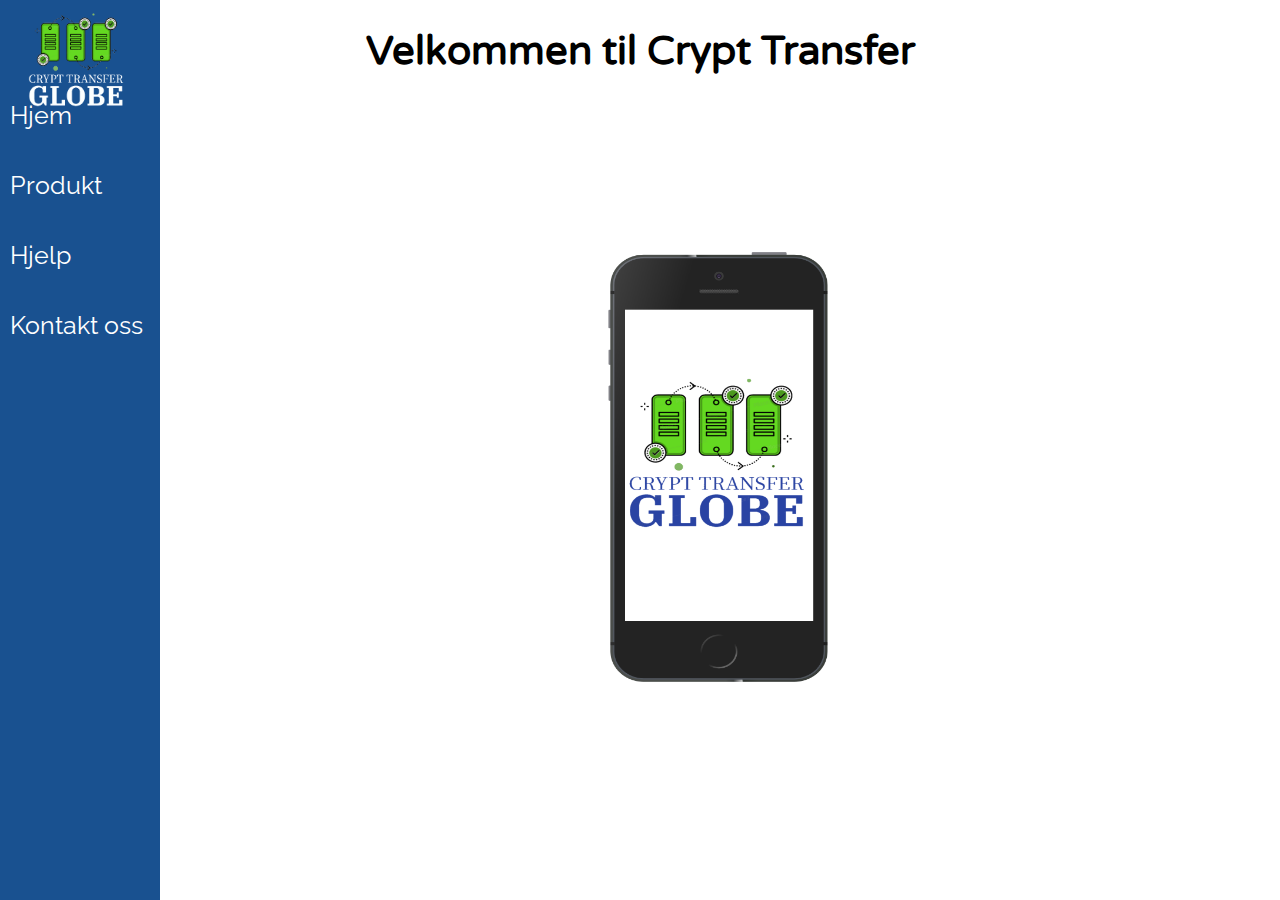
==== HTML/index.html @ 50c0e908 "Endra logoen til hvit skrift" ====
<!DOCTYPE html>
<html>
  <head>
  <link href="https://fonts.googleapis.com/css?family=Raleway|Varela+Round&display=swap" rel="stylesheet">
    <link href="../CSS/style.css" rel="stylesheet">
    <meta charset="utf-8">
    <title>Crypt transfer</title>
  </head>
  <body>

<div class="sidenav">
    <a href="#about">Hjem</a>
    <a href="#services">Produkt</a>
    <a href="#clients">Hjelp</a>
    <a href="#contacts">Kontakt oss</a>
</div>

<div class="h1">

    <h1>Velkommen til Crypt Transfer</h1>

</div>



<div class="logo">
<img src="../Bilder/MainLogo.png" alt="" width="100" height="100">
</div>



<div class="telefon">
<img src="../Bilder/tel.png" alt="" width="220" height="430">
</div>

</body>
</html>
---- CSS/style.css ----
body{
  font-family: 'Raleway', sans-serif;
  background-image: url('../bilder/bakgrunn.jpg');
  background-size: cover;
  font-family: sans-serif;
  font-size: 20px;

}



.sidenav{
  height: 100%;
  width:160px;
  position: fixed;
  z-index: 1;
  top:0;
  left:0;
  background-color:#195190;
  overflow-x: hidden;
  padding-top: 80px;
}

.sidenav a{
  padding: 20px 10px 20px 10px;
  text-decoration: none;
  font-size:25px;
  font-family: 'Raleway', sans-serif;
  color: white;
  display: block;

}

.sidenav a:hover{
  color:black;

}


.h1{
  font-size: 20px;
  font-family:'Varela Round', sans-serif;
  text-align:center;
}


.main{
  margin-left: 160px;
  font-size: 28px;
  padding:0px 10px;

}

.logo{
  margin-top: -90px;
  margin-left: 20px;
  position: absolute;
  z-index:2;

}

.telefon{
  margin-top: 150px;
  margin-left: 600px;
  z-index: 0;
  position: absolute;

}
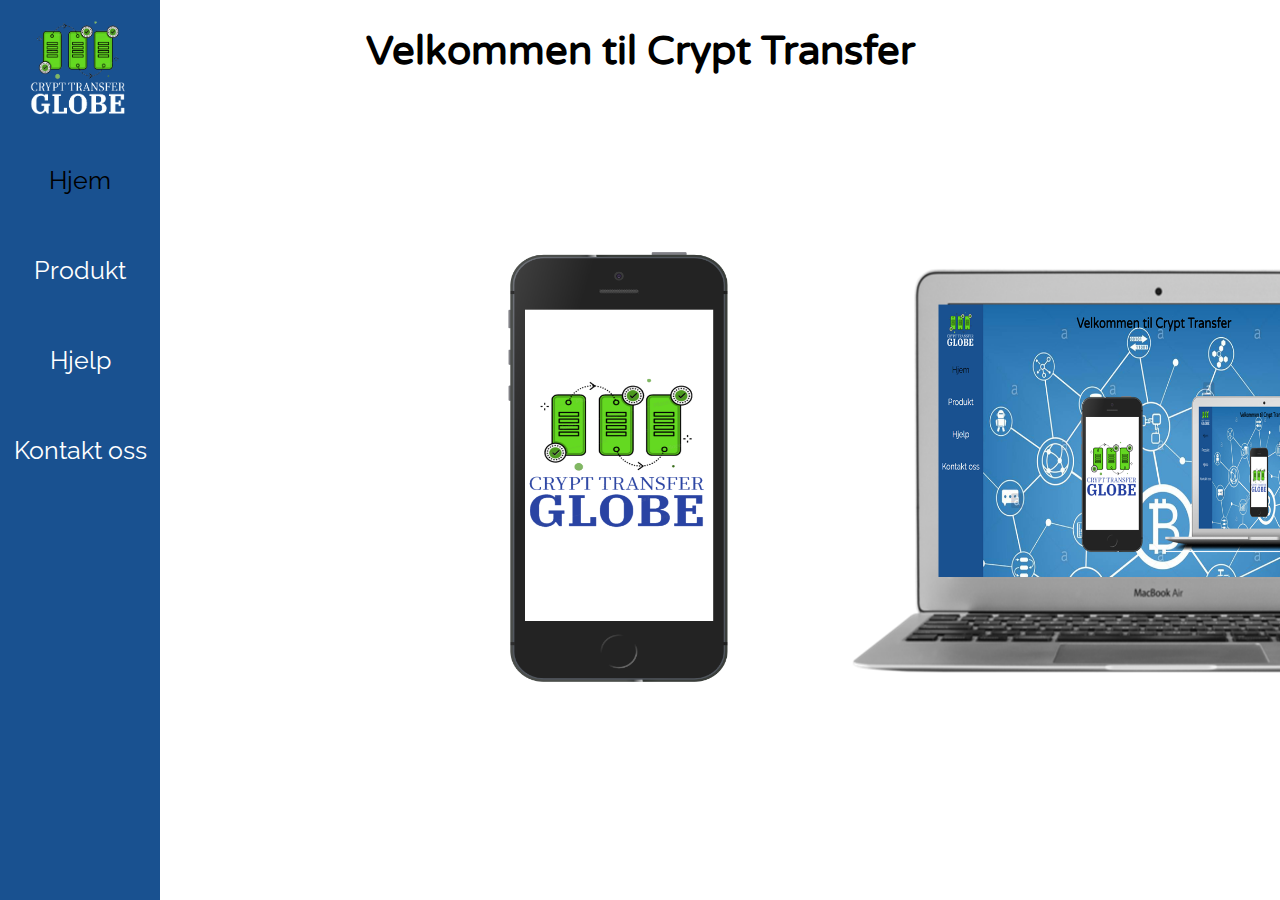
==== commit 16e9697f: "la til laptop bilde i forsiden" ====
--- a/HTML/index.html
+++ b/HTML/index.html
@@ -4,14 +4,17 @@
   <link href="https://fonts.googleapis.com/css?family=Raleway|Varela+Round&display=swap" rel="stylesheet">
     <link href="../CSS/style.css" rel="stylesheet">
     <meta charset="utf-8">
-    <title>Crypt transfer</title>
+    <title>Crypt Transfer</title>
   </head>
   <body>
 
 <div class="sidenav">
-    <a href="#about">Hjem</a>
+    <center><div class="logo">
+        <img src="../Bilder/MainLogo.png" alt="" width="100" height="100">
+    </div></center>
+    <a href="index.html"><label class="active">Hjem</label></a>
     <a href="#services">Produkt</a>
-    <a href="#clients">Hjelp</a>
+    <a href="hjelp.html">Hjelp</a>
     <a href="#contacts">Kontakt oss</a>
 </div>
 
@@ -23,15 +26,14 @@
 
 
 
-<div class="logo">
-<img src="../Bilder/MainLogo.png" alt="" width="100" height="100">
-</div>
-
-
 
 <div class="telefon">
 <img src="../Bilder/tel.png" alt="" width="220" height="430">
 </div>
 
+<div class="laptop">
+<img src="../Bilder/laptop.png" alt="" width="700" height="600">
+</div>
+
 </body>
 </html>
--- a/CSS/style.css
+++ b/CSS/style.css
@@ -4,7 +4,6 @@
   background-size: cover;
   font-family: sans-serif;
   font-size: 20px;
-
 }
 
 
@@ -21,7 +20,18 @@
   padding-top: 80px;
 }
 
+.logo{
+    margin-top: -60px;
+
+}
+
+.active{
+    color: black;
+}
+
 .sidenav a{
+  text-align: center;
+  margin-top: 20px;
   padding: 20px 10px 20px 10px;
   text-decoration: none;
   font-size:25px;
@@ -51,18 +61,19 @@
 
 }
 
-.logo{
-  margin-top: -90px;
-  margin-left: 20px;
+
+.telefon{
+  margin-top: 150px;
+  margin-left: 500px;
   position: absolute;
-  z-index:2;
 
 }
 
-.telefon{
-  margin-top: 150px;
-  margin-left: 600px;
-  z-index: 0;
+.laptop{
+  margin-top: 60px;
+  margin-left: 800px;
   position: absolute;
 
+
+
 }
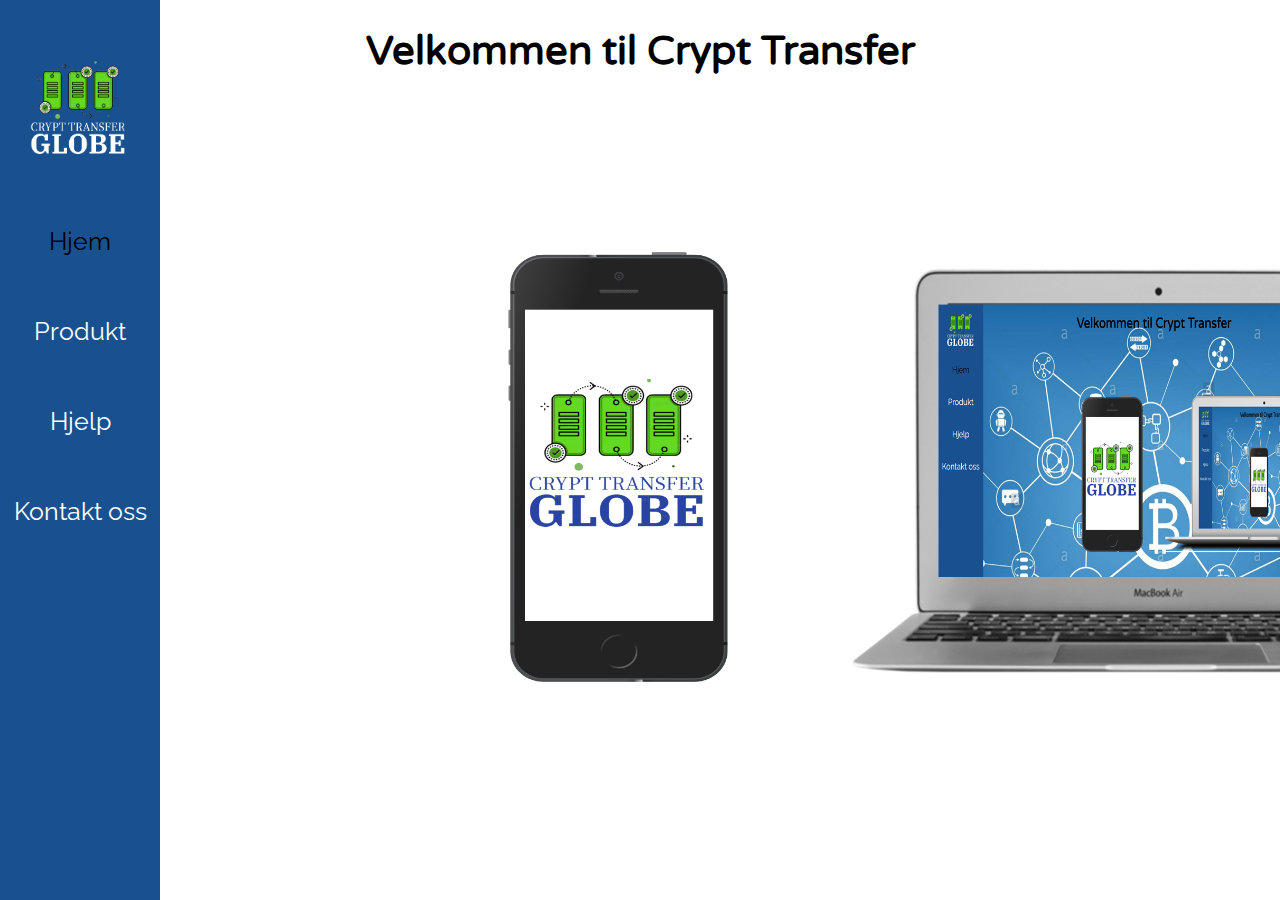
==== commit 3990af48: "Mekka bra side gutta" ====
--- a/HTML/index.html
+++ b/HTML/index.html
@@ -10,10 +10,12 @@
 
 <div class="sidenav">
     <center><div class="logo">
+      <a href="index.html">
         <img src="../Bilder/MainLogo.png" alt="" width="100" height="100">
+      </a>
     </div></center>
     <a href="index.html"><label class="active">Hjem</label></a>
-    <a href="#services">Produkt</a>
+    <a href="produkter.html">Produkt</a>
     <a href="hjelp.html">Hjelp</a>
     <a href="#contacts">Kontakt oss</a>
 </div>
--- a/CSS/style.css
+++ b/CSS/style.css
@@ -5,8 +5,6 @@
   font-family: sans-serif;
   font-size: 20px;
 }
-
-
 
 .sidenav{
   height: 100%;
@@ -73,7 +71,26 @@
   margin-top: 60px;
   margin-left: 800px;
   position: absolute;
+}
 
+.content, .header {
+  text-align: center;
+  margin: auto;
+  width: 75%;
+  color: white;
+}
 
+.content {
+  margin-top: 2em;
+  text-align: left;
+  background-color: #D7D7D7;
+  color: black;
+  box-shadow: 5px 10px #888888;
+  border-radius: 15px;
+  padding: 15px;
+  margin-left: 10em;
+}
 
+.content h3 {
+  text-align: center;
 }
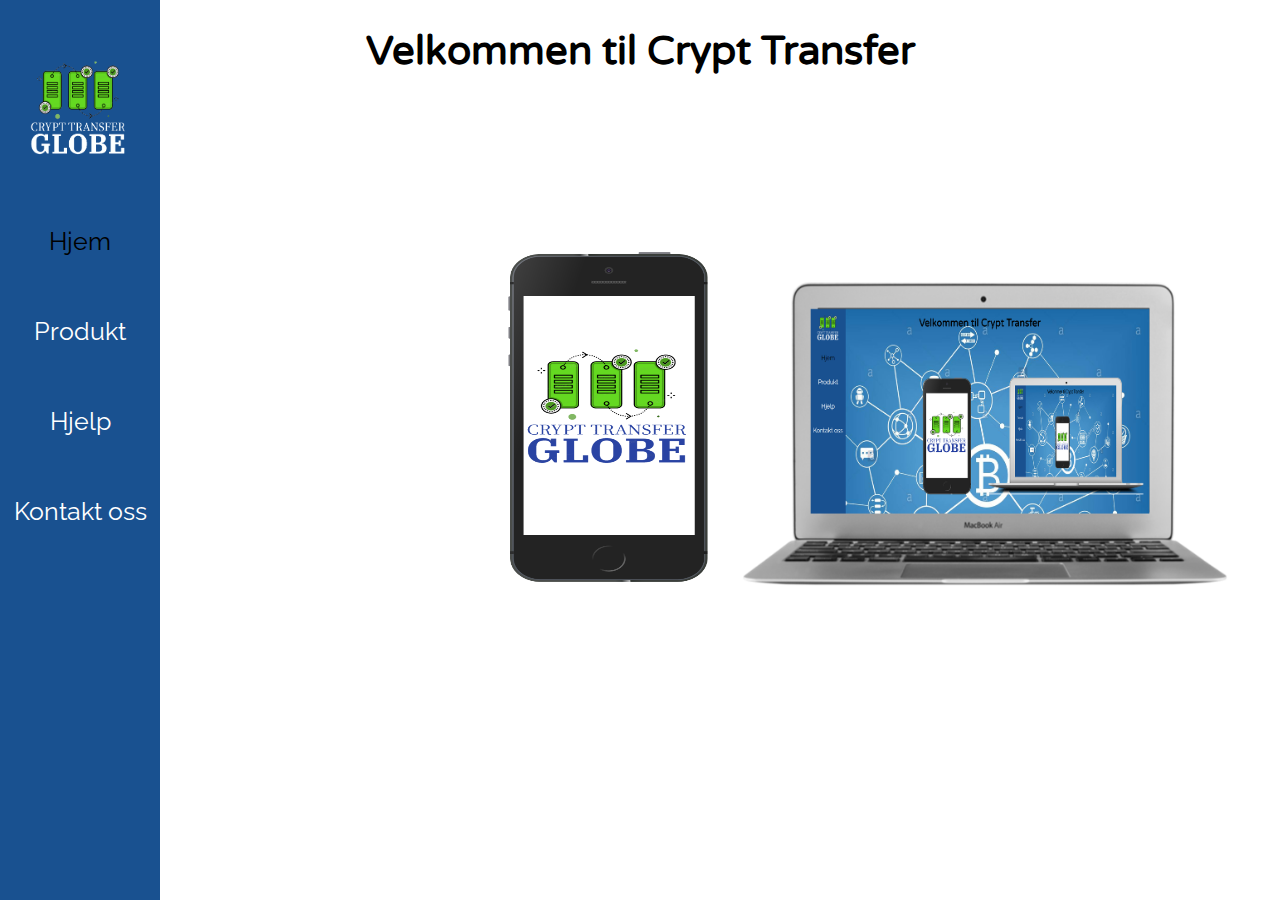
==== commit 2816644c: "endret forsiden" ====
--- a/HTML/index.html
+++ b/HTML/index.html
@@ -30,11 +30,11 @@
 
 
 <div class="telefon">
-<img src="../Bilder/tel.png" alt="" width="220" height="430">
+<img src="../Bilder/tel.png" alt="" width="200" height="330">
 </div>
 
 <div class="laptop">
-<img src="../Bilder/laptop.png" alt="" width="700" height="600">
+<img src="../Bilder/laptop.png" alt="" width="550" height="450">
 </div>
 
 </body>
--- a/CSS/style.css
+++ b/CSS/style.css
@@ -68,8 +68,8 @@
 }
 
 .laptop{
-  margin-top: 60px;
-  margin-left: 800px;
+  margin-top: 100px;
+  margin-left: 700px;
   position: absolute;
 }
 
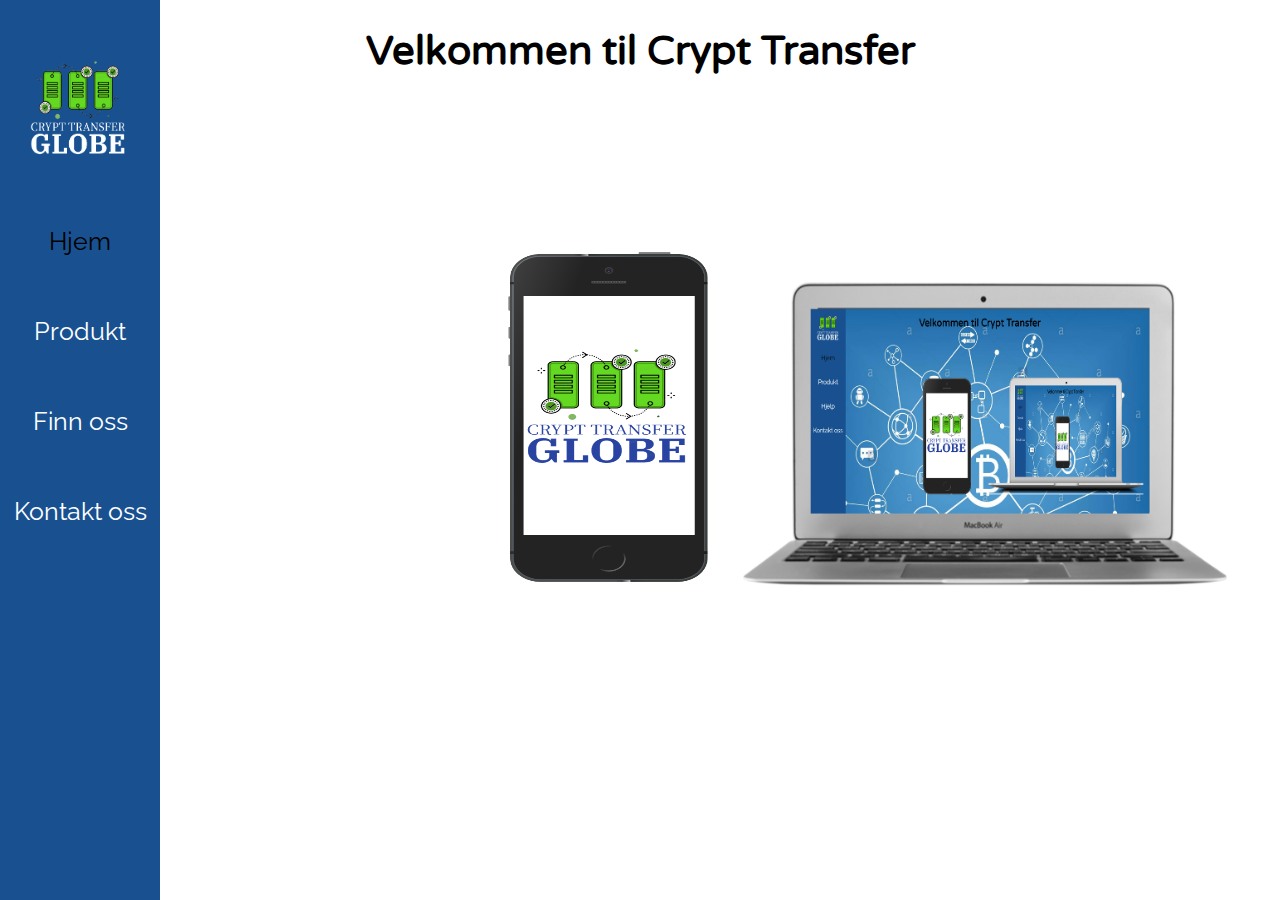
==== commit 4bdf101c: "Kilder til bilder og bakgrunn+ hjelp.html er nå finnoss.html" ====
--- a/HTML/index.html
+++ b/HTML/index.html
@@ -11,12 +11,12 @@
 <div class="sidenav">
     <center><div class="logo">
       <a href="index.html">
-        <img src="../Bilder/MainLogo.png" alt="" width="100" height="100">
+        <img src="../Bilder/MainLogo.png" alt="" width="100" height="100"> <!-- Lagde logoen på paint-->
       </a>
     </div></center>
     <a href="index.html"><label class="active">Hjem</label></a>
     <a href="produkter.html">Produkt</a>
-    <a href="hjelp.html">Hjelp</a>
+    <a href="hjelp.html">Finn oss</a>
     <a href="#contacts">Kontakt oss</a>
 </div>
 
@@ -30,11 +30,11 @@
 
 
 <div class="telefon">
-<img src="../Bilder/tel.png" alt="" width="200" height="330">
+<img src="../Bilder/tel.png" alt="" width="200" height="330"> <!-- Lagde på paint-->
 </div>
 
 <div class="laptop">
-<img src="../Bilder/laptop.png" alt="" width="550" height="450">
+<img src="../Bilder/laptop.png" alt="" width="550" height="450"> <!-- Lagde på paint-->
 </div>
 
 </body>
--- a/CSS/style.css
+++ b/CSS/style.css
@@ -1,6 +1,6 @@
 body{
   font-family: 'Raleway', sans-serif;
-  background-image: url('../bilder/bakgrunn.jpg');
+  background-image: url('../bilder/bakgrunn.jpg'); /*https://c8.alamy.com/comp/HGNJF7/blockchain-vector-illustration-background-HGNJF7.jpg*/
   background-size: cover;
   font-family: sans-serif;
   font-size: 20px;
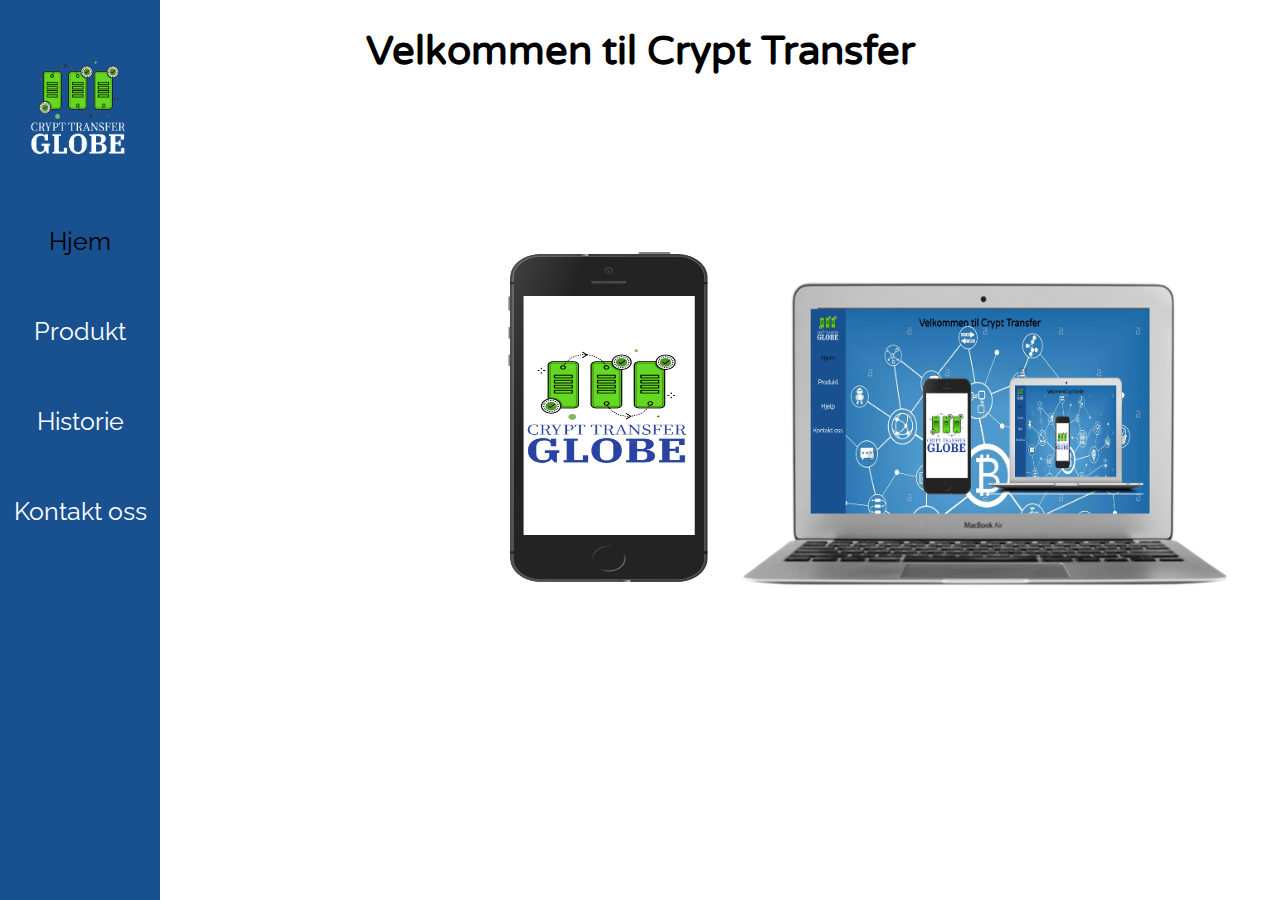
==== commit 3f8f8d8e: "Finnoss suger, endra til Historie. Fiksa hele historie." ====
--- a/HTML/index.html
+++ b/HTML/index.html
@@ -16,7 +16,7 @@
     </div></center>
     <a href="index.html"><label class="active">Hjem</label></a>
     <a href="produkter.html">Produkt</a>
-    <a href="hjelp.html">Finn oss</a>
+    <a href="historie.html">Historie</a>
     <a href="#contacts">Kontakt oss</a>
 </div>
 
--- a/CSS/style.css
+++ b/CSS/style.css
@@ -40,7 +40,7 @@
 }
 
 .sidenav a:hover{
-  color:black;
+  color:#32323e;
 
 }
 
@@ -73,17 +73,12 @@
   position: absolute;
 }
 
-.content, .header {
-  text-align: center;
+.content {
   margin: auto;
   width: 75%;
-  color: white;
-}
-
-.content {
   margin-top: 2em;
   text-align: left;
-  background-color: #D7D7D7;
+  background-color: rgba(215, 215, 215,0.7);
   color: black;
   box-shadow: 5px 10px #888888;
   border-radius: 15px;
@@ -94,3 +89,40 @@
 .content h3 {
   text-align: center;
 }
+
+.historieMain{
+    text-align: left;
+    background-color: rgba(215, 215, 215,0.7);
+    margin: auto;
+    margin-top: 2em;
+    width: 75%;
+    border: 1px solid black;
+    border-radius: 15px;
+    padding: 15px;
+    margin-left: 10em;
+}
+.historieMain h3{
+    text-align: center;
+}
+
+.mapContent{
+    display: flex;
+}
+
+.circles{
+    margin: auto;
+    margin-left: 10px;
+}
+.red{
+    display: flex;
+}
+.red p,.blue p{
+    line-height: 60px;
+    text-align: center;
+    margin-left: 10px;
+}
+.blue{
+    display: flex;
+    margin-top: 60px;
+}
+
